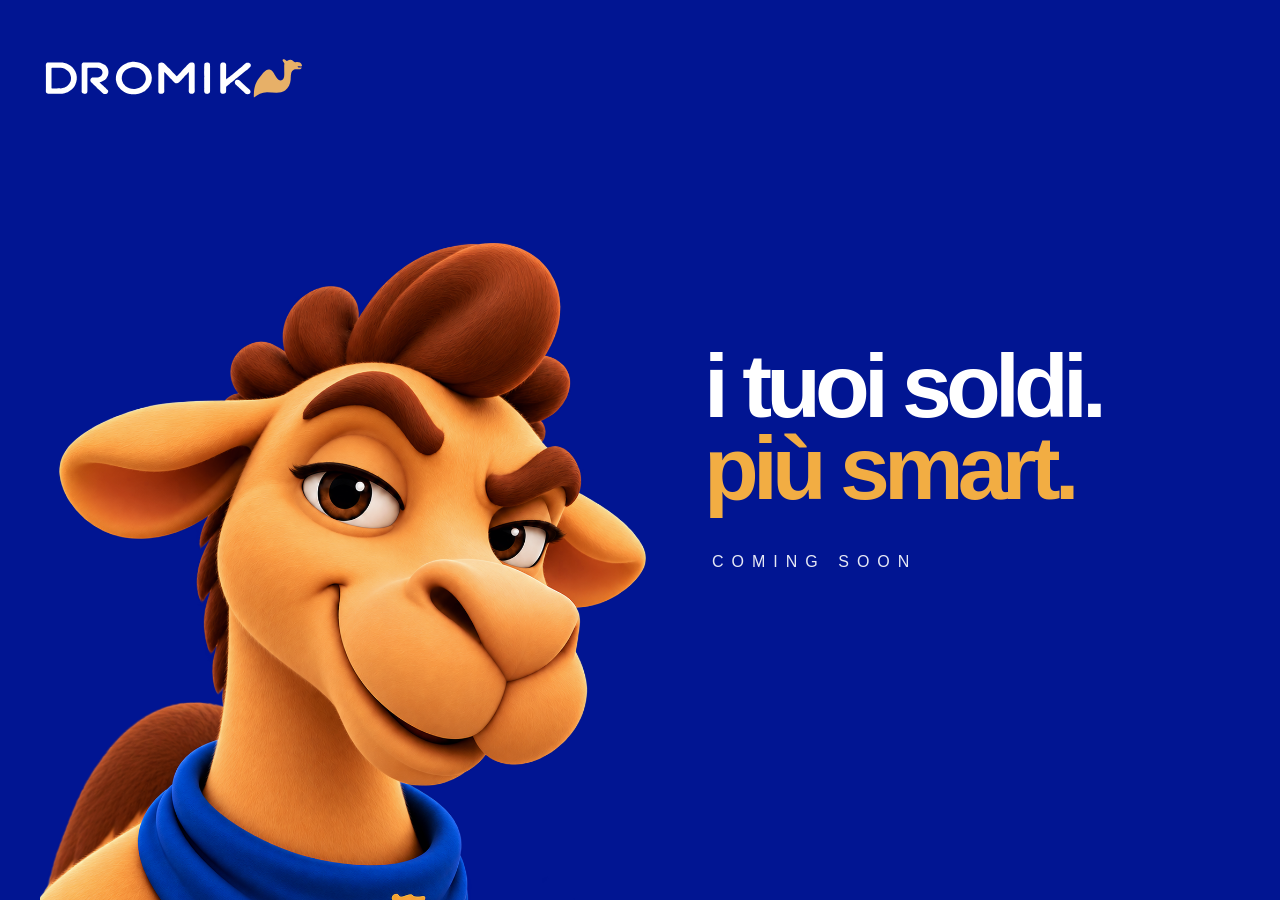
==== index.html @ 66c08103 "Initial Dromik coming soon landing page" ====
<!DOCTYPE html>
<html lang="it">
<head>
  <meta charset="UTF-8">
  <meta name="viewport" content="width=device-width, initial-scale=1.0">
  <title>Dromik</title>
  <meta name="description" content="Dromik. I tuoi soldi, più smart.">
  <link rel="stylesheet" href="style.css">
</head>

<body>
  <main class="hero">

    <img
      src="assets/dromik_desktop.svg"
      alt="Dromik"
      class="logo"
    >

    <img
      src="assets/mik.png"
      alt="Mik"
      class="mik"
    >

    <div class="copy">
      <h1>
        <span>i tuoi soldi.</span>
        <strong>più smart.</strong>
      </h1>

      <p>COMING SOON</p>
    </div>

  </main>
</body>
</html>
---- style.css ----
:root {
  --blue: #011592;
  --gold: #f2ad43;
  --white: #ffffff;
}

* {
  box-sizing: border-box;
}

html,
body {
  margin: 0;
  width: 100%;
  height: 100%;
  overflow: hidden;
}

body {
  background: var(--blue);
  font-family: -apple-system, BlinkMacSystemFont, "Segoe UI", Arial, sans-serif;
}

.hero {
  position: relative;
  width: 100vw;
  height: 100vh;
  min-height: 100vh;
  overflow: hidden;
  background: var(--blue);
}

.logo {
  position: absolute;
  top: 34px;
  left: 42px;
  width: 265px;
  height: auto;
  z-index: 3;
}

.mik {
  position: absolute;
  left: -55px;
  bottom: -115px;

  width: min(48vw, 730px);
  max-height: 88vh;

  object-fit: contain;
  object-position: left bottom;
}

.copy {
  position: absolute;

  left: 51%;
  right: 3.5%;
  top: 51%;

  transform: translateY(-50%);
}

h1 {
  margin: 0;

  display: flex;
  flex-direction: column;

  font-size: clamp(72px, 7vw, 122px);
  line-height: 0.91;
  letter-spacing: -0.065em;
  font-weight: 800;
  white-space: nowrap;
}

h1 span {
  color: var(--white);
  font-weight: 800;
}

h1 strong {
  color: var(--gold);
  font-weight: 800;
}

.copy p {
  margin: 44px 0 0 8px;

  color: rgba(255, 255, 255, 0.9);

  font-size: 16px;
  font-weight: 500;
  letter-spacing: 0.5em;
}


/* MOBILE */

@media (max-width: 700px) {

  .logo {
    top: 22px;
    left: 20px;
    width: 180px;
  }

  .copy {
    left: 20px;
    right: 20px;
    top: 23%;
    transform: none;
  }

  h1 {
    font-size: clamp(49px, 14vw, 72px);
    line-height: 0.92;
    white-space: normal;
  }

  .copy p {
    margin-top: 26px;
    margin-left: 3px;
    font-size: 11px;
    letter-spacing: 0.42em;
  }

  .mik {
    left: -65px;
    bottom: -75px;

    width: min(120vw, 520px);
    max-height: 57vh;
  }
}

/* POSIZIONAMENTO FINALE DESKTOP */
@media (min-width: 701px) {
  .mik {
    left: -15px;
    bottom: -115px;
  }

  .copy {
    left: 55%;
    right: 2.5%;
  }
}

@media (min-width: 701px) {
  .mik {
    left: 25px;
    bottom: -75px;
  }
}



@media (min-width: 701px) {

  .mik {

    left: 35px;

    bottom: -65px;

  }

}




@media (min-width: 701px) {

  .mik {

    left: 40px;

    bottom: -50px;

  }

}




@media (min-width: 701px) {

  .mik {

    left: 40px;

    bottom: -60px;

  }

}




@media (min-width: 701px) {

  .mik {

    left: 40px;

    bottom: -75px;

  }

}




@media (min-width: 701px) {

  .mik {

    left: 40px;

    bottom: -80px;

  }

}
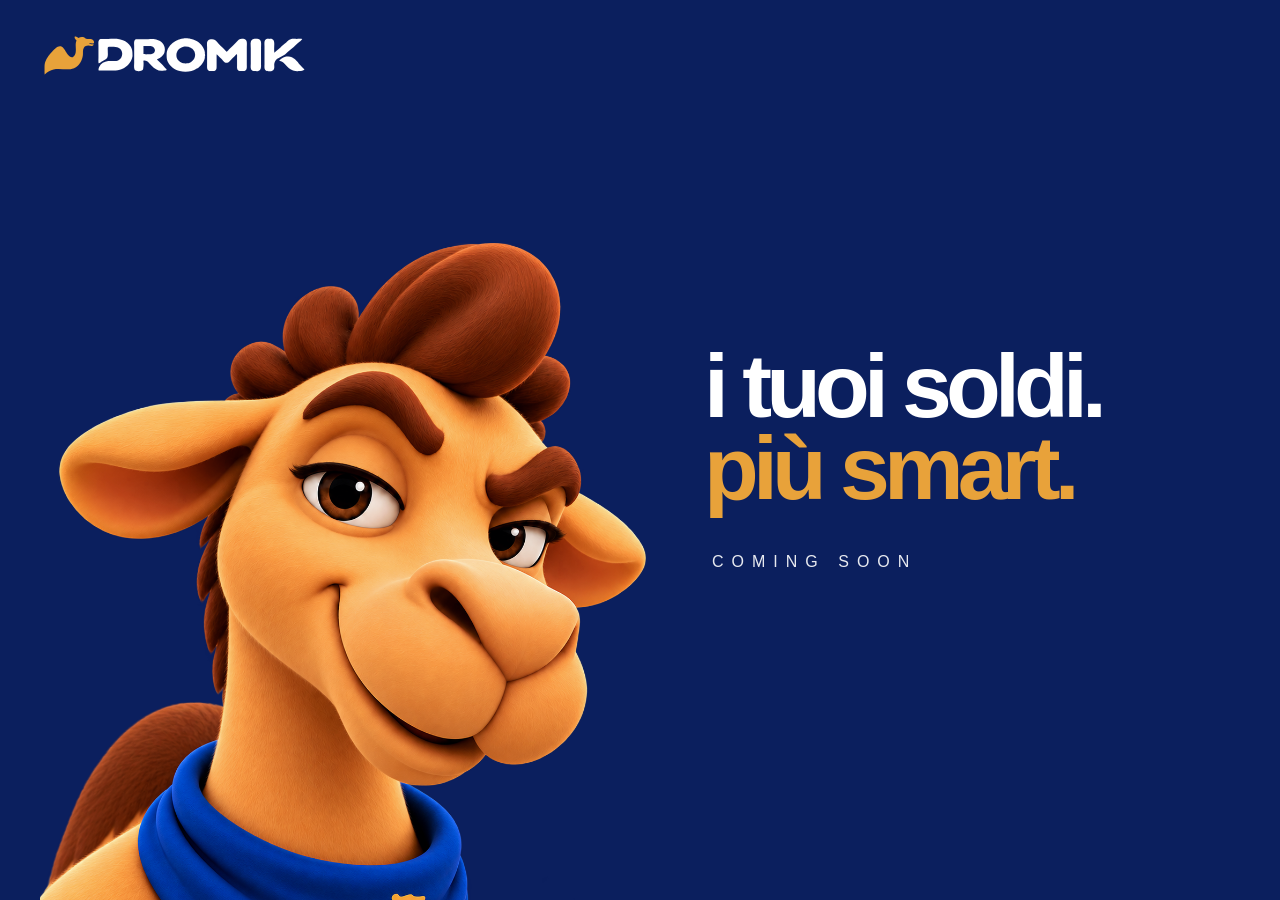
==== commit 0489f278: "Update Dromik website branding" ====
--- a/index.html
+++ b/index.html
@@ -12,7 +12,7 @@
   <main class="hero">
 
     <img
-      src="assets/dromik_desktop.svg"
+      src="assets/dromik-logo-white.svg"
       alt="Dromik"
       class="logo"
     >
--- a/style.css
+++ b/style.css
@@ -1,7 +1,7 @@
 :root {
-  --blue: #011592;
-  --gold: #f2ad43;
-  --white: #ffffff;
+  --blue: #0B1F5E;
+  --gold: #E8A23A;
+  --white: #FFFFFF;
 }
 
 * {
@@ -171,6 +171,7 @@
 
 
 
+
 @media (min-width: 701px) {
 
   .mik {
@@ -227,4 +228,3 @@
   }
 
 }
-
